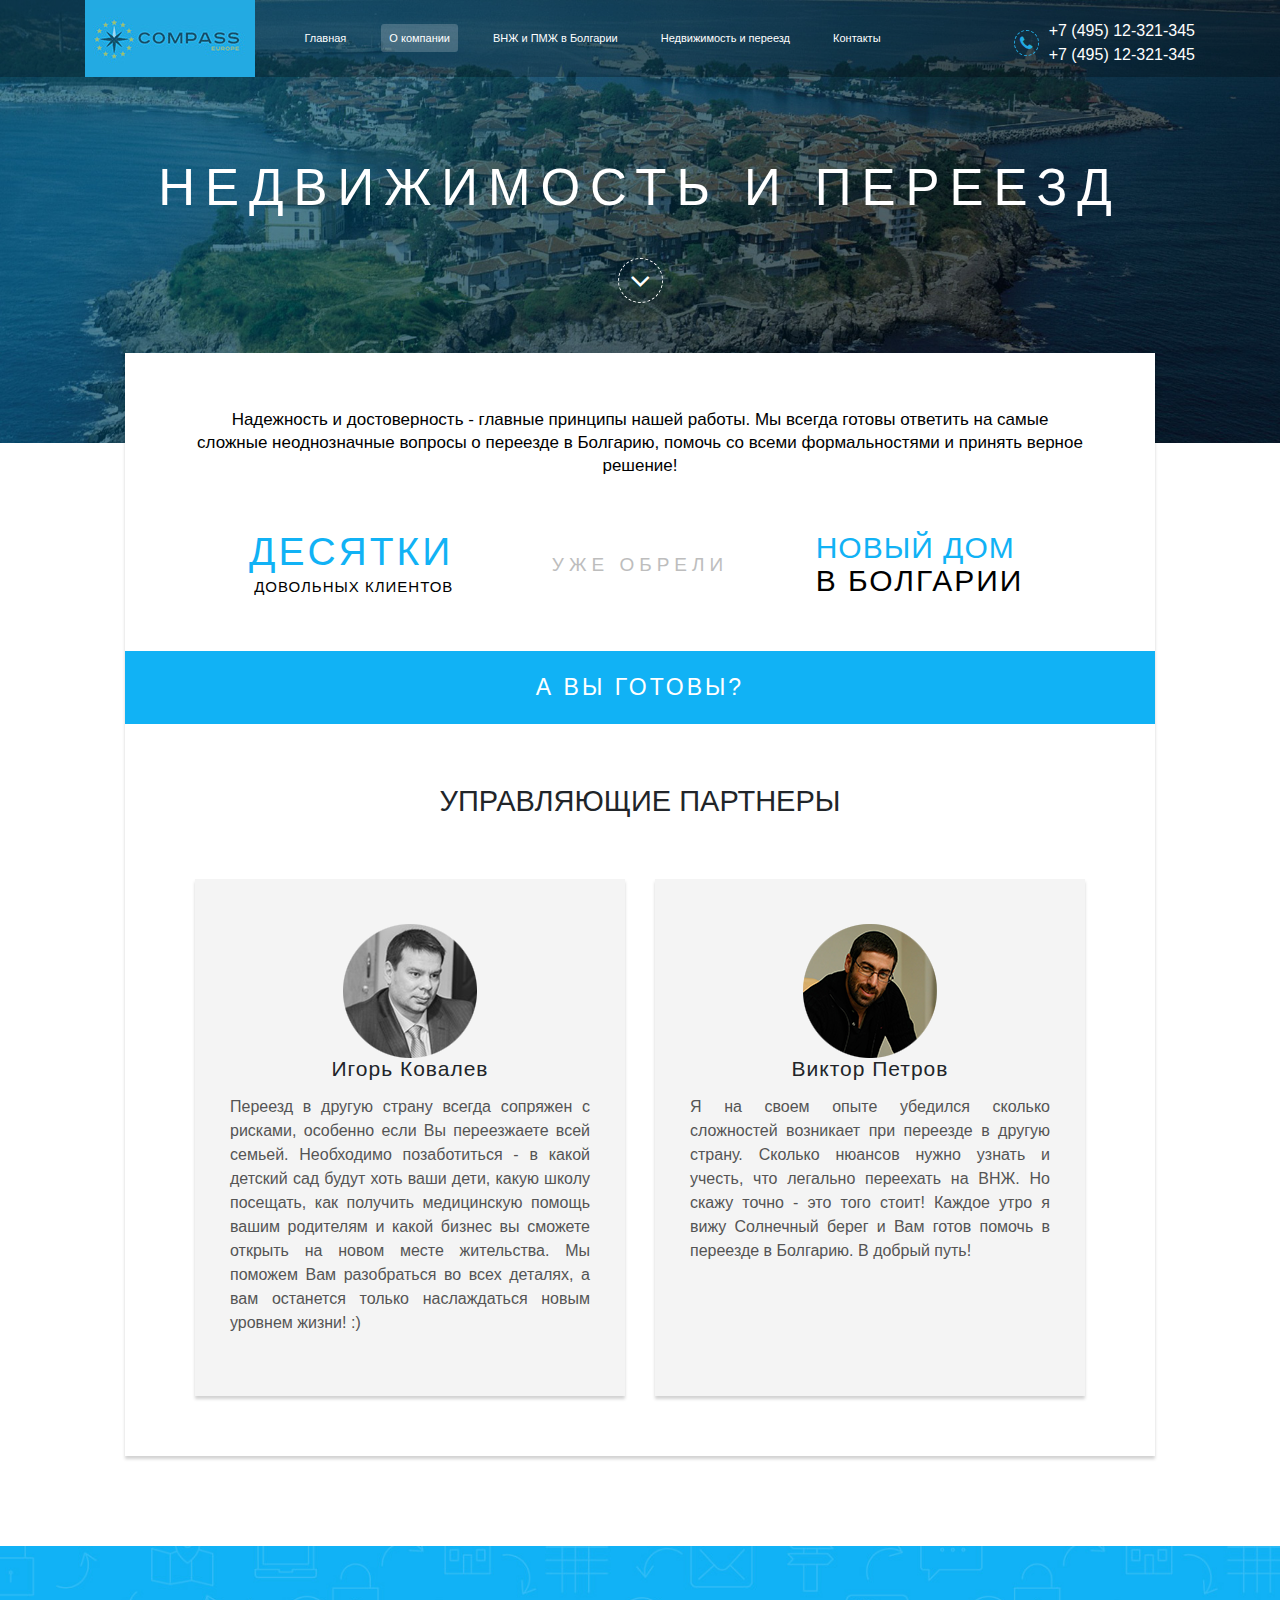
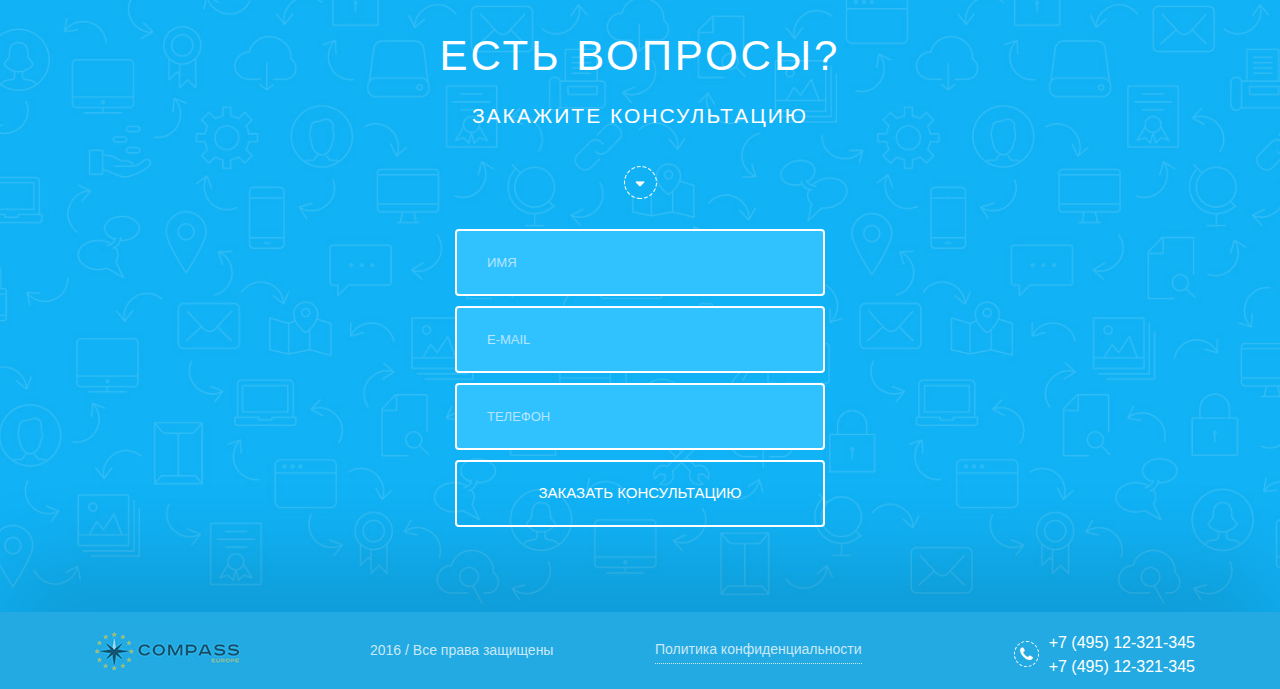
==== about.html @ b712894c "Без отзывчивости" ====
<!doctype html>
<html lang="ru">
<head>
    <meta charset="UTF-8">
    <meta name="viewport"
          content="width=device-width, user-scalable=no, initial-scale=1.0, maximum-scale=1.0, minimum-scale=1.0">
    <meta http-equiv="X-UA-Compatible" content="ie=edge">
    <title>Болгария</title>
    <link rel="stylesheet" href="css/stylesheet.css">
    <link rel="stylesheet" href="https://maxcdn.bootstrapcdn.com/font-awesome/4.7.0/css/font-awesome.min.css">
    <link rel="stylesheet" href="css/bootstrap.min.css">
    <link rel="stylesheet" href="css/main.css">
    <link rel="stylesheet" href="css/adaptive.css">
</head>
<body>

    <header class="head-background head-background-height-contact">
        <div class="header-menu">
            <div class="container">
                <div class="row">
                    <div class="col-lg-2 col-sm-3 col-4">
                        <img src="img/logo.jpg" alt="Лого" height="77" width="170">
                    </div>
                    <div class="col-xl-7 d-none d-xl-block">
                        <nav class="main-menu-position">
                            <ul class="main-menu d-flex justify-content-center">
                                <li class="main-menu_item"><a href="index.html">Главная</a></li>
                                <li class="main-menu_item active"><a href="about.html">О компании</a></li>
                                <li class="main-menu_item"><a href="#">ВНЖ и ПМЖ в Болгарии</a></li>
                                <li class="main-menu_item"><a href="arive.html">Недвижимость и переезд</a></li>
                                <li class="main-menu_item"><a href="contacts.html" class="active">Контакты</a></li>
                            </ul>
                        </nav>
                    </div>
                    <div class="col-xl-3 d-sm-flex justify-content-end col-sm-5 offset-sm-3 col-md-4 d-none offset-md-4 offset-xl-0">
                        <div class="d-flex justify-content-xl-start align-items-center phone-number">
                            <span class="fa fa-phone"></span>
                            <div class="number-position">
                                <p class="">+7 (495) 12-321-345</p>
                                <p class="">+7 (495) 12-321-345</p>
                            </div>
                        </div>
                    </div>
                    <div class="col-1 offset-7 offset-sm-0 d-block d-xl-none burger-icon align-self-center d-flex justify-content-end">
                        <span class="fa fa-navicon"></span>
                    </div>
                </div>
            </div>
        </div>
        <div class="main-text">
            <div class="container">
                <div class="row">
                    <div class="col-12">
                        <h1 class="main-text-name-contact text-center margin-main-text-contact text-size-arive">Недвижимость и переезд</h1>
                        <p class="main-arrow arrow-margin-contact"><span class="fa fa-angle-down"></span></p>
                    </div>
                </div>
            </div>
        </div>
    </header>

    <section class="form-contacts">
        <div class="white-card-contact">
            <div class="container">
                <div class="row">
                    <div class="col-12">
                        <p class="contact-answer text-center contact-answer-margin"><span>Надежность и достоверность</span> - главные
                            принципы нашей работы. Мы всегда готовы ответить на самые сложные
                            неоднозначные вопросы о переезде в Болгарию, помочь со всеми
                            формальностями и принять верное решение!
                        </p>
                    </div>
                    <div class="col-lg-3 offset-lg-1 text-lg-right">
                        <p class="main-caption-text main-caption-left-size">Десятки</p>
                        <p class="main-caption-text">довольных клиентов</p>
                    </div>
                    <div class="col-lg-4 d-flex justify-content-center">
                        <p class="grey-text-main text-center align-self-center">Уже обрели</p>
                    </div>
                    <div class="col-lg-3 p-lg-1 text-lg-left">
                        <p class="main-caption-text main-caption-right-size">Новый дом</p>
                        <p class="main-caption-text">в Болгарии</p>
                    </div>
                    <div class="col-12 p-0">
                        <div class="blue-text-ready text-center">
                            <p>А вы готовы?</p>
                        </div>
                    </div>
                    <div class="col-12">
                        <h2 class="partners-caption text-center">Управляющие партнеры</h2>
                    </div>
                    <div class="col-lg-6">
                        <div class="grey-card grey-card-1 d-flex flex-column justify-content-start align-items-center">
                            <div class="grey-photo-icon url-grey"></div>
                            <p class="grey-card-name">Игорь Ковалев</p>
                            <p class="grey-card-speech">Переезд в другую страну всегда сопряжен с рисками, особенно если Вы переезжаете всей семьей.
                                Необходимо позаботиться - в какой детский сад будут хоть ваши дети, какую школу посещать,
                                как получить медицинскую помощь вашим родителям и какой бизнес вы сможете открыть на новом месте жительства.
                                Мы поможем Вам разобраться во всех деталях, а вам останется только наслаждаться новым уровнем жизни! :)
                            </p>
                        </div>
                    </div>
                    <div class="col-lg-6">
                        <div class="grey-card grey-card-2 d-flex flex-column justify-content-start align-items-center">
                            <div class="grey-photo-icon url-color"></div>
                            <p class="grey-card-name">Виктор Петров</p>
                            <p class="grey-card-speech">Я на своем опыте убедился сколько сложностей возникает при переезде в другую страну.
                                Сколько нюансов нужно узнать и учесть, что легально переехать на ВНЖ. Но скажу точно - это того стоит!
                                Каждое утро я вижу Солнечный берег и Вам готов помочь в переезде в Болгарию. В добрый путь!
                            </p>
                        </div>
                    </div>
                </div>
            </div>
        </div>
    </section>

    <section class="blue-form">
        <div class="container">
            <div class="row">
                <div class="col-12">
                    <h2 class="form-caption">Есть вопросы?</h2>
                    <p class="form-caption-descrip form-caption-descrip-arive">Закажите консультацию</p>
                    <img src="img/blue-circle.png" alt="указатель на форму" class="form-arrow">
                </div>
                <div class="col-12">
                    <form action="https://echo.htmlacademy.ru" method="post" class="d-flex flex-column justify-content-center align-items-center">
                        <input class="form-input" name="name" type="text" placeholder="Имя" required>
                        <input class="form-input" name="e-mail" type="email" placeholder="E-mail" required>
                        <input class="form-input" name="telephone" type="tel" placeholder="Телефон" required>
                        <button type="submit" class="form-submit">Заказать консультацию</button>
                    </form>
                </div>
            </div>
        </div>
    </section>
    <footer class="footer-style">
        <div class="container">
            <div class="row">
                <div class="col-xl-2 col-sm-3 col-12 d-sm-block d-flex justify-content-center">
                    <img src="img/logo.jpg" alt="Лого" height="77" width="170">
                </div>
                <div class="col-xl-3 col-lg-3 col-sm-5 offset-sm-4 d-none d-sm-block offset-lg-1 align-self-center">
                    <p class="copyrights">2016 / Все права защищены</p>
                </div>
                <div class="col-xl-3 col-lg-3 align-self-center offset-lg-1 offset-xl-0 d-none d-lg-block">
                    <p class="polytics">Политика конфиденциальности</p>
                </div>

                <div class="col-xl-3 d-xl-block d-none d-xl-flex justify-content-xl-end">
                    <div class="d-flex justify-content-xl-start align-items-center phone-number phone-color">
                        <span class="fa fa-phone"></span>
                        <div class="number-position">
                            <p class="">+7 (495) 12-321-345</p>
                            <p class="">+7 (495) 12-321-345</p>
                        </div>
                    </div>
                </div>
            </div>
        </div>
    </footer>

</body>
</html>
---- css/stylesheet.css ----
/*! Generated by Font Squirrel (https://www.fontsquirrel.com) on December 24, 2017 */



@font-face {
    font-family: 'museo_sans_cyrl100_italic';
    src: url('museosanscyrl_100_italic-webfont.eot');
    src: url('museosanscyrl_100_italic-webfont.eot?#iefix') format('embedded-opentype'),
         url('museosanscyrl_100_italic-webfont.woff2') format('woff2'),
         url('museosanscyrl_100_italic-webfont.woff') format('woff'),
         url('museosanscyrl_100_italic-webfont.ttf') format('truetype'),
         url('museosanscyrl_100_italic-webfont.svg#museo_sans_cyrl100_italic') format('svg');
    font-weight: normal;
    font-style: normal;

}




@font-face {
    font-family: 'museo_sans_cyrl100';
    src: url('museosanscyrl_100-webfont.eot');
    src: url('museosanscyrl_100-webfont.eot?#iefix') format('embedded-opentype'),
         url('museosanscyrl_100-webfont.woff2') format('woff2'),
         url('museosanscyrl_100-webfont.woff') format('woff'),
         url('museosanscyrl_100-webfont.ttf') format('truetype'),
         url('museosanscyrl_100-webfont.svg#museo_sans_cyrl100') format('svg');
    font-weight: normal;
    font-style: normal;

}




@font-face {
    font-family: 'museo_sans_cyrl300_italic';
    src: url('museosanscyrl_300_italic-webfont.eot');
    src: url('museosanscyrl_300_italic-webfont.eot?#iefix') format('embedded-opentype'),
         url('museosanscyrl_300_italic-webfont.woff2') format('woff2'),
         url('museosanscyrl_300_italic-webfont.woff') format('woff'),
         url('museosanscyrl_300_italic-webfont.ttf') format('truetype'),
         url('museosanscyrl_300_italic-webfont.svg#museo_sans_cyrl300_italic') format('svg');
    font-weight: normal;
    font-style: normal;

}




@font-face {
    font-family: 'museo_sans_cyrl300';
    src: url('museosanscyrl_300-webfont.eot');
    src: url('museosanscyrl_300-webfont.eot?#iefix') format('embedded-opentype'),
         url('museosanscyrl_300-webfont.woff2') format('woff2'),
         url('museosanscyrl_300-webfont.woff') format('woff'),
         url('museosanscyrl_300-webfont.ttf') format('truetype'),
         url('museosanscyrl_300-webfont.svg#museo_sans_cyrl300') format('svg');
    font-weight: normal;
    font-style: normal;

}




@font-face {
    font-family: 'museo_sans_cyrl900_italic';
    src: url('museosanscyrl_900_italic-webfont.eot');
    src: url('museosanscyrl_900_italic-webfont.eot?#iefix') format('embedded-opentype'),
         url('museosanscyrl_900_italic-webfont.woff2') format('woff2'),
         url('museosanscyrl_900_italic-webfont.woff') format('woff'),
         url('museosanscyrl_900_italic-webfont.ttf') format('truetype'),
         url('museosanscyrl_900_italic-webfont.svg#museo_sans_cyrl900_italic') format('svg');
    font-weight: normal;
    font-style: normal;

}




@font-face {
    font-family: 'museo_sans_cyrl900';
    src: url('museosanscyrl_900-webfont.eot');
    src: url('museosanscyrl_900-webfont.eot?#iefix') format('embedded-opentype'),
         url('museosanscyrl_900-webfont.woff2') format('woff2'),
         url('museosanscyrl_900-webfont.woff') format('woff'),
         url('museosanscyrl_900-webfont.ttf') format('truetype'),
         url('museosanscyrl_900-webfont.svg#museo_sans_cyrl900') format('svg');
    font-weight: normal;
    font-style: normal;

}
---- css/main.css ----
body {
    margin: 0;
    padding: 0;
    background: #fff;
    font-family: 'Museo Sans Cyrl 100',Tahoma,sans-serif;
    /*overflow-x: hidden;*/
}

/*Спецификация*/

ul, li {
    display: block;
    padding: 0;
    margin: 0;
}

::-webkit-input-placeholder {
    font-family: 'Museo Sans Cyrl 100',Tahoma,sans-serif;
    color: #b7e5ff;
    font-size: 13px;
    text-transform: uppercase;
}
::-moz-placeholder {
    font-family: 'Museo Sans Cyrl 100',Tahoma,sans-serif;
    color: #b7e5ff;
    font-size: 13px;
    text-transform: uppercase;
}
/* Firefox 19+ */

:-moz-placeholder {
    font-family: 'Museo Sans Cyrl 100',Tahoma,sans-serif;
    color: #b7e5ff;
    font-size: 13px;
    text-transform: uppercase;
}
/* Firefox 18- */

:-ms-input-placeholder {
    font-family: 'Museo Sans Cyrl 100',Tahoma,sans-serif;
    color: #b7e5ff;
    font-size: 13px;
    text-transform: uppercase;
}

/*Стилизция первой секции (меню)*/

.head-background {
    background: #143f57 url("../img/main-background.jpg") center top;
    background-size: cover;
    padding: 0 0 100px 0;
}

.head-background-height-main {
    height: 100vh;
}

.main-menu_item a {
    color: #fff;
    text-decoration: none;
    font-size: 11px;
    font-family: 'Museo Sans Cyrl 900', sans-serif;
    background: rgba(255,255,255,0);
    padding: 8px 8px;
    border-radius: 3px;
}

.main-menu_item a:hover {
    background: rgba(255,255,255,0.2);
}

.main-menu_item a:active {
    color: #23aae2;
    background: rgba(255,255,255,0.2);
}

.main-menu_item {
    margin: 0 0 0 27px;
}

.main-menu_item:first-child {
    margin: 0;
}

.active a {
    background: rgba(255,255,255,0.2);
}

.header-menu {
    background: rgba(0,0,0,0.25);
}

.main-menu-position {
    padding: 25px 0 25px 0;
}

.phone-number span {
    color: #23aae2;
    border: 1px dashed #23aae2;
    padding: 4px 5px;
    border-radius: 50%;
    margin: 8px 10px 0 0;

}

.phone-number p {
    padding: 0;
    margin: 0;
    font-family: 'Museo Sans Cyrl 900', sans-serif;
    color: #fff;
    font-size: 16px;
}

.number-position {
    padding: 19px 0 10px 0;
}

.burger-icon {
    font-size: 32px;
    line-height: 32px;
    color: #fff;
}

.main-text-name {
    font-family: 'Museo Sans Cyrl 900', sans-serif;
    font-size: 90px;
    text-transform: uppercase;
    color: #fff;
    letter-spacing: 27px;
    padding: 0;
    text-align: center;
    margin: 0;
}

.main-text-name_descrip {
    font-size: 51px;
    letter-spacing: 10px;
    margin: 0;
}

.margin-main-text {
    margin: 207px 0 0 0;
}

.main-arrow {
    color: #fff;
    border: 1px dashed #fff;
    display: block;
    border-radius: 50%;
    width: 45px;
    height: 45px;
    text-align: center;
    font-size: 32px;
    line-height: 45px;
    padding: 0;
    margin: 0 auto;
}

.arrow-margin-main {
    margin-top: 160px;
}

/*Cтилизация второй секции*/

.advantages {
    background: #fff;
    padding: 90px 0 95px 0;
}

.advantages-head {
    font-family: 'Museo Sans Cyrl 900', sans-serif;
    font-size: 42px;
    color: #000;
    text-transform: uppercase;
    text-align: center;
    letter-spacing: 3px;
    padding: 0;
    margin: 0 0 65px 0;
}

/*Стилизация карточек второй секции*/

.advantages-card {
    background: #f4f4f4;
    padding: 48px 28px 60px 28px;
    box-shadow: 0 2px 4px rgba(149,149,149, 0.33);
}

.advantages-card_spec-padd {
    padding: 48px 28px 85px 28px;
}

.advantages-icon {
    width: 96px;
    height: 96px;
}

.icon-hand {
    background: url("../img/help-hand.png") center center no-repeat;
}

.icon-edit {
    background: url("../img/edit.png") center center no-repeat;
}

.icon-people {
    background: url("../img/people.png") center center no-repeat;
}

.advantages-card-headtext {
    font-family: 'Museo Sans Cyrl 900', sans-serif;
    font-size: 20px;
    text-transform: uppercase;
    margin: 18px 0 45px 0;
    padding: 0;
}

.advantages-card-descrip {
    color: #545454;
    width: 310px;
    font-size: 17px;
    text-align: center;
    position: relative;
    margin: 0;
    padding: 0;
}

.advantages-card-descrip::before {
    content: '';
    background: #c6c6c6;
    width: 38px;
    height: 1px;
    position: absolute;
    left: 50%;
    margin-left: -19px;
    top: -20px;
}

.advantages-card-descrip-media {
    color: #545454;
    width: 310px;
    font-size: 17px;
    text-align: center;
    position: relative;
    margin: 0;
    padding: 0;
}

.advantages-card-descrip-media::before {
    content: '';
    background: #c6c6c6;
    width: 38px;
    height: 1px;
    position: absolute;
    left: 50%;
    margin-left: -19px;
    top: -20px;
}

/*Cтилизаия 3-тьей секции с ракушками*/

.sand-background {
    background: #143f57 url("../img/section-sand-background.jpg") center;
    background-size: cover;
    padding: 95px 0 100px 0;
    text-align: center;
    color: #fff;
}

.sand-main-text {
    margin: 0;
    padding: 0;
    font-family: 'Museo Sans Cyrl 900', Tahoma, sans-serif;
    font-size: 42px;
    letter-spacing: 3px;
    text-transform: uppercase;
}

.sand-main-blockquote {
    font-size: 18px;
    font-style: italic;
    width: 450px;
    display: block;
    margin: 20px auto 10px auto;
    padding: 0;
}

.sand-main-person {
    font-size: 14px;
    padding: 0;
    margin: 0 0 45px 0;
    text-transform: uppercase;
    letter-spacing: 1px;
    font-family: 'Museo Sans Cyrl 900', Tahoma, sans-serif;
}

.sand-frame {
    border: 1px dashed #fff;
    padding: 60px 0;
    margin: 46px auto 0 auto;
    position: relative;
    margin: 0 auto;
}

.sand-frame::before {
    content: '';
    background: url("../img/frame-arrow.png") center center no-repeat;
    width: 33px;
    height: 33px;
    position: absolute;
    left: 48%;
    top: -8%;
}

.sand-frame:after {
    content: '';
    background: url("../img/frame-arrow.png") center center no-repeat;
    width: 33px;
    height: 33px;
    position: absolute;
    left: 48%;
    bottom: -8%;
}

.sand-frame-text {
    font-size: 19px;
    text-transform: uppercase;
    margin: 0;
    padding: 0;
}

.sand-frame-question {
    font-family: 'Museo Sans Cyrl 900',Tahoma, sans-serif;
    font-size: 23px;
    text-transform: uppercase;
    margin: 8px 0 0 0;
    padding: 0;
}

.sand-main-answer {
    font-family: 'Museo Sans Cyrl 900',Tahoma, sans-serif;
    font-size: 37px;
    letter-spacing: 3px;
    text-transform: uppercase;
    line-height: 37px;
    margin: 70px 0 0 0;
}

.sand-answer {
    font-size: 18px;
    margin: 10px 0 80px 0;
}

.see-more-button {
    font-family: 'Museo Sans Cyrl 900',Tahoma, sans-serif;
    font-size: 15px;
    padding: 20px 26px;
    border: 2px solid #fff;
    border-radius: 4px;
    text-transform: uppercase;
    text-decoration: none;
    color: #fff;
}

.see-more-button:hover {
    background: #fff;
    color: #224663;
    text-decoration: none;
}

.see-more-button:active {
    border: 2px solid #c9c9c9;
    background: #c9c9c9;
    color: #224663;
    text-decoration: none;
    box-shadow: 0 0 20px rgba(0,0,0,0.4);
}

/*Стилизация 4-той секции Недвижемость*/

.home-car {
    background: url(../img/city.png) center bottom no-repeat,
    #fff;
    background-size: cover;
    padding: 108px 0 97px 0;
}

.home-car-main-text {
    font-family: 'Museo Sans Cyrl 900',Tahoma, sans-serif;
    font-size: 42px;
    color: #000;
    text-transform: uppercase;
    text-align: center;
    letter-spacing: 2px;
}

.home-car-grey-card {
    background: #f4f4f4;
    padding: 70px 20px 40px 20px;
    box-shadow: 0 2px 4px rgba(149,149,149,0.33);
    text-align: center;
    position: relative;
    margin: 140px auto 0 auto;
}

.image-circle {
    position: absolute;
    top: -53%;
    left: 50%;
    margin-left: -149px;
}

.home-car-grey-card h3 {
    margin: 0 0 15px 0;
    padding: 0;
    font-family: 'Museo Sans Cyrl 900',Tahoma, sans-serif;
    font-size: 20px;
    color: #000;
    text-transform: uppercase;
}

.grey-card-text-descrip {
    font-size: 17px;
    display: block;
    margin: 0 auto;
}

.home-car-grey-subcard {
    background: #f4f4f4;
    padding: 45px 10px 45px 10px;
    box-shadow: 0 2px 4px rgba(149,149,149,0.33);
    text-align: center;
    position: relative;
    margin: 7px auto 60px auto;
    position: relative;
}

.home-car-grey-subcard-descrip {
    font-size: 17px;
    display: block;
    margin: 0 auto;
}

.lifebuoy-icon {
    font-size: 26px;
    background: #23aae2;
    display: block;
    width: 60px;
    height: 60px;
    border-radius: 50%;
    line-height: 62px;
    color: #fff;
    position: absolute;
    top: -35px;
    left: 50%;
    margin-left: -30px;
}

.see-more-button-modify {
    display: block;
    margin: 0 auto;
    text-align: center;
    width: 216px;
    height: 62px;
    color: #23aae2;
    border-color: #23aae2;
}

.see-more-button-modify:hover {
    color: #fff;
    border-color: #23aae2;
    background: #23aae2;
}

/*Стилизация секции Отзывы*/

.reviews {
    padding: 90px 0 90px 0;
    background: #fff;
}

.reviews-main-caption {
    font-family: 'Museo Sans Cyrl 900',Tahoma, sans-serif;
    font-size: 42px;
    text-align: center;
    text-transform: uppercase;
    letter-spacing: 2px;
    margin: 0 0 70px 0;
    padding: 0;
}

.reviews-card {
    background: #fff;
    padding: 40px 40px 50px 100px;
    box-shadow: 0 2px 4px rgba(149,149,149, 0.33);
    position: relative;
}

.reviews-avatar {
    position: absolute;
    top: 50%;
    left: -69px;
    margin-top: -69px;
}

.name-person {
    margin: 0;
    padding: 0;
    font-family: 'Museo Sans Cyrl 900',Tahoma, sans-serif;
    color: #000;
    text-transform: uppercase;
    font-size: 16px;
}

.link-vk {
    font-family: 'Museo Sans Cyrl 900',Tahoma, sans-serif;
    font-size: 12px;
    color: #23aae2;
    text-transform: uppercase;
    text-decoration: underline;
    margin-left: 45px;
}

.out-travel {
    font-size: 12px;
    color: #23aae2;
    text-transform: uppercase;
    padding: 0;
    margin: 0;
}

.text-review {
    font-size: 14px;
    font-style: italic;
    color: #363636;
    text-align: justify;
    padding: 0;
    margin: 20px 0 0 0;
}

.arrow-left-review {
    font-size: 45px;
    color: #23aae2;
    text-align: left;
}

.arrow-right-review {
    font-size: 45px;
    color: #23aae2;
    text-align: right;
}

.carousel-circle {
    width: 19px;
    height: 19px;
    border: 1px dashed #23aae2;
    display: inline-block;
    border-radius: 50%;
}

.carousel-circles-margin {
    margin: 50px auto 0 auto;
}

.circle-active {
    background: #23aae2;
}

/*Стилизация секции с формой*/

.blue-form {
    background: #11b2f5 url("../img/blue-background.jpg") center center no-repeat;
    background-size: cover;
    padding: 85px 0;
    color: #fff;
}

.form-caption {
    font-family: 'Museo Sans Cyrl 900',Tahoma, sans-serif;
    font-size: 42px;
    letter-spacing: 3px;
    text-transform: uppercase;
    text-align: center;
    line-height: 49px;
    margin: 0;
    padding: 0;
}

.form-caption-descrip {
    width: 305px;
    text-align: center;
    text-transform: uppercase;
    margin: 22px auto 0 auto;
    padding: 0;
    letter-spacing: 2px;
    font-size: 21px;
    line-height: 27px;
}

.form-arrow {
    display: block;
    margin: 37px auto 20px auto;
}

/*Стилизация инпутов в форме*/

.form-input {
    width: 370px;
    height: 67px;
    margin: 10px auto 0 auto;
    padding: 30px 30px;
    border: 2px solid #fff;
    background: #30c2ff;
    border-radius: 4px;
    color: #fff;
}

.form-submit {
    width: 370px;
    height: 67px;
    border: 2px solid #fff;
    background: transparent;
    font-family: 'Museo Sans Cyrl 900',Tahoma, sans-serif;
    font-size: 15px;
    text-transform: uppercase;
    color: #fff;
    padding: 0;
    border-radius: 4px;
    margin: 10px 0 0 0;
}

.form-submit:hover {
    background: #fff;
    color: #30c2ff;
}

.form-submit:active {
    background: #d4d4d4;
    color: #30c2ff;
    border: 2px solid #d4d4d4;
}

/*Стилизация футтера*/

.footer-style {
    background: #23aae2;
    color: #fff;
    box-shadow: 0 -30px 100px rgba(0,0,0,0.2);
}

.copyrights {
    color: rgba(255,255,255, 0.76);
    padding: 0;
    margin: 0;
    font-size: 14px;
}

.polytics {
    color: rgba(255,255,255, 0.76);
    border-bottom: 1px dotted rgba(255,255,255, 0.76);
    padding: 0 0 3px 0;
    font-size: 14px;
    display: inline-block;
    margin-top: 18px;
}

.copy-margin {
    margin: 28px 0 0 0;
}

.phone-color span {
    color: #fff;
    border-color: #fff;
}

/*Стилизация страницы Контактов*/

/*Исправление header*/

.arrow-margin-contact {
    margin: 40px auto 40px auto;
}

.head-background-height-contact {
    height: auto;
}

.main-text-name-contact {
    font-family: 'Museo Sans Cyrl 900', sans-serif;
    font-size: 51px;
    text-transform: uppercase;
    color: #fff;
    letter-spacing: 10px;
    padding: 0;
    text-align: center;
}

.margin-main-text-contact {
    margin: 80px 0 0 0;
}

/*Cтилизация новой секции (формы)*/

.white-card-contact {
    background: #fff;
    box-shadow: 0 3px 3px rgba(0,0,0,0.18);
    margin: -90px auto 90px auto;
    width: 1030px;
    padding: 55px 0 60px 0;
}

.contact-answer {
    margin: 0;
    padding: 0;
    color: #000;
    font-size: 17px;
    line-height: 23px;
}

.icon-form  {
    width: 48px;
    height: 48px;
    margin: 0 16px 0 0;
}

.info-icon {
    margin: 0 0 35px 0;
}

.icon-form-phone {
    background: url("../img/phone.png") center no-repeat;
}

.icon-form-mail {
    background: url("../img/mail.png") center no-repeat;
}

.icon-form-skype {
    background: url("../img/skype.png") center no-repeat;
}

.form-min-head {
    font-size: 18px;
    font-family: 'Museo Sans Cyrl 900',Tahoma, sans-serif;
    text-transform: uppercase;
    padding: 0;
    margin: 0 0 10px 0;
}

.form-text {
    font-size: 16px;
    line-height: 24px;
    width: 220px;
    margin: 0;
    padding: 0;
}

/*Стилизация самой формы*/

.form-back {
    background: #11b2f5;
    border-radius: 5px;
    padding: 45px 30px 45px 30px;
    color: #fff;
    margin: 60px 0 0 0;
}

.form-input-contacts {
    width: 290px;
    height: 50px;
    margin: 10px auto 0 auto;
    padding: 30px 30px;
    border: 2px solid #fff;
    background: #30c2ff;
    border-radius: 2px;
    color: #fff;
}

.form-submit-contacts {
    width: 290px;
    height: 60px;
}

.form-caption-contact {
    font-size: 25px;
    font-family: 'Museo Sans Cyrl 900',Tahoma, sans-serif;
    text-transform: uppercase;
    letter-spacing: 2px;
    padding: 0;
    margin: 0 0 10px 0;
}

.form-captin-contact-min {
    font-size: 20px;
}

.form-captin-contact + p {
    font-size: 16px;
    letter-spacing: 2px;
    text-transform: uppercase;
    padding: 0;
    margin: 0 0 15px 0;
}

/*Стилизация Недвижимости и переезда*/

.contact-answer > span {
    font-family: 'Museo Sans Cyrl 900',Tahoma, sans-serif;
}

.contact-answer-margin {
    margin-left: 55px;
    margin-right: 55px;
    margin-bottom: 50px;
}

.house-bolg {
    margin: 50px 0 0 0;
}
.img-description {
    width: 410px;
    margin: 90px 0 0 0;
    font-size: 16px;
}

.package-bolg {
    margin: 0 0 0 40px;
}

.form-caption-descrip-arive {
    width: auto;
}

/*Стилизация О НАС*/

.main-caption-text {
    font-family: 'Museo Sans Cyrl 900',Tahoma, sans-serif;
    color: #11b2f5;
    text-transform: uppercase;
    padding: 0;
    margin: 0;
}

.main-caption-left-size {
    font-size: 39px;
    letter-spacing: 3px;
    line-height: 49px;
}

.main-caption-left-size + p {
    font-size: 15px;
    color: #000;
    letter-spacing: 1px;
}

.main-caption-right-size {
    font-size: 30px;
    line-height: 34px;
    letter-spacing: 1px;
}

.main-caption-right-size + p {
    font-size: 30px;
    color: #000;
    line-height: 32px;
    letter-spacing: 2px;
}

.grey-text-main {
    font-size: 19px;
    text-transform: uppercase;
    color: #bdbdbd;
    letter-spacing: 5px;
    padding: 0;
    margin: 0;
    line-height: 19px;
}

.blue-text-ready {
    background: #11b2f5;
    margin: 50px 0 0 0;
}

.blue-text-ready > p {
    font-size: 23px;
    line-height: 23px;
    color: #fff;
    letter-spacing: 3px;
    padding: 0;
    margin: 0;
    padding: 25px 10px 25px 10px;
    text-transform: uppercase;
    font-family: 'Museo Sans Cyrl 900',Tahoma, sans-serif;
}

.partners-caption {
    font-size: 29px;
    font-family: 'Museo Sans Cyrl 900',Tahoma, sans-serif;
    text-transform: uppercase;
    padding: 0;
    margin: 60px 0 60px 0;
}

/*Карточка серая*/

.grey-photo-icon {
    width: 134px;
    height: 134px;
}

.url-grey {
    background: url("../img/photo-1.png");
}

.url-color {
    background: url("../img/photo-2.png");
}

.grey-card {
    background: #f4f4f4;
    padding: 45px 35px 45px 35px;
    box-shadow: 0 3px 3px rgba(0,0,0,0.18);
}

.grey-card-name {
    font-family: 'Museo Sans Cyrl 900',Tahoma, sans-serif;
    font-size: 21px;
    line-height: 21px;
    letter-spacing: 1px;
}

.grey-card-speech {
    font-size: 16px;
    color: #545454;
    text-align: justify;
}

.grey-card-1 {
    margin-left: 55px;
}

.grey-card-2 {
    margin-right: 55px;
    padding-bottom: 117px;
}
---- css/adaptive.css ----
/*Media запросы для главной*/


@media screen and (max-width: 1199px) {
    .media-card-pad {
        margin-top: 20px;
    }

    .advantages-card-descrip-media::before {
        content: '';
        background: #c6c6c6;
        width: 38px;
        height: 1px;
        position: absolute;
        left: 50%;
        margin-left: -19px;
        top: -20px;
    }

    .link-vk {
        margin-left: 20px;
    }
}

@media screen and (max-width: 767px) {
    .image-circle {
        top: -132px;
    }
}

@media screen and (max-width: 991px) {
    .flex-media {
        display: -webkit-box;
        display: flex;
        -webkit-box-orient: vertical;
        -webkit-box-direction: normal;
        flex-direction: column;
        -webkit-box-pack: start;
        justify-content: flex-start;
        -webkit-box-align: start;
        align-items: flex-start;
    }
}

@media screen and (max-width: 767px) {
    .advantages-card-descrip {
        width: 90%;
        padding: 0;
    }

    .advantages-card-descrip-media {
        width: 90%;
        padding: 0;
    }
    .main-text-name {
        font-size: 70px;
        letter-spacing: 15px;
    }

    .advantages-card_spec-padd {
        padding: 48px 28px 160px 28px;
    }

    .main-text-name_descrip {
        font-size: 35px;
        letter-spacing: 5px;
    }

    .media-margin-arrow-left {
        display: none;
    }

    .media-margin-arrow-right {
        display: none;
    }
    .reviews-avatar {
        top: 0%;
        left: 50%;
        margin-left: -69px;
    }

    .reviews-main-caption {
        margin: 0 0 140px 0;
    }

    .flex-media {
        -webkit-box-orient: vertical;
        -webkit-box-direction: normal;
        flex-direction: column;
        -webkit-box-pack: center;
        justify-content: center;
        align-content: center;
        -webkit-box-align: center;
        align-items: center;
    }

    .flex-name-media {
        -webkit-box-orient: vertical;
        -webkit-box-direction: normal;
        flex-direction: column;
        -webkit-box-pack: center;
        justify-content: center;
        -webkit-box-align: center;
        align-items: center;
    }

    .reviews-card {
        display: -webkit-box;
        display: flex;
        -webkit-box-orient: vertical;
        -webkit-box-direction: normal;
        flex-direction: column;
        -webkit-box-pack: center;
        justify-content: center;
        -webkit-box-align: center;
        align-items: center;
        padding: 90px 30px 45px 30px;
    }

    .out-travel {
        display: inline-block;
    }
    .out-travel {
        align-self: center;
    }

    .link-vk {
        margin-left: 0px;
        align-self: center;
    }
}

@media screen and (max-width: 400px) {
    .form-input {
        width: 90%;
    }

    .form-submit {
        width: 90%;
    }

    .form-caption {
        width: 90%;
        text-align: center;
        padding: 0;
        margin: 0 auto;
    }

    .form-caption + p {
        width: 80%;
        text-align: center;
        padding: 0;
        margin: 0 auto;
    }

    .reviews-main-caption {
        width: 90%;
        margin: 0 auto 140px auto;
    }
}

@media screen and (max-width: 475px) {

    .home-car-main-text {
        width: 90%;
        margin: 0 auto;
    }

    .advantages-head {
        width: 90%;
        margin: 0 auto 65px auto;
        font-size: 35px;
    }

    .sand-main-text {
        width: 90%;
        margin: 0 auto;
    }

    .sand-main-blockquote {
        width: 90%;
    }

    .home-car-main-text {
        font-size: 35px;
    }

    .reviews-main-caption {
        font-size: 35px;
    }

    .form-caption {
        font-size: 35px;
    }

    .sand-main-answer {
        width: 90%;
        margin: 70px auto 0 auto;
    }

    .sand-answer {
        width: 90%;
        margin: 10px auto 80px auto;
    }
}

@media screen and (max-width: 510px) {
    .main-text-name {
        font-size: 50px;
        letter-spacing: 7px;
    }

    .main-text-name_descrip {
        font-size: 25px;
        letter-spacing: 3px;
    }
}

@media screen and (max-width: 575px) {

    .advantages-card_spec-padd {
        margin: 0 0 20px 0;
    }
}

/*Медия для Контактов*/

@media screen and (max-width: 1050px) {
    .white-card-contact {
        width: 100%;
        box-shadow: none;
        margin: 0 auto;
    }
}

@media screen and (max-width: 995px) {
    .form-input-contacts {
        width: 90%;
    }

    .form-submit-contacts {
        width: 90%;
    }
}

@media screen and (max-width: 768px) {
    .media-form {
        width: 90%;
    }

    .icon-form {
        margin-right: -2px;
        margin-bottom: 20px;
    }

    .contact-answer{
        margin-bottom: 55px;
    }
}

/*Адаптивность Переезда*/



@media screen and (max-width: 990px) {
    .house-bolg {
        margin-top: 20px;
    }
    .img-description {
        width: 90%;
        margin: 20px 0 0 0;
    }

    .package-bolg {
        margin: 30px 0 0 0;
    }
}


@media screen and (max-width: 767px) {
    .text-size-arive {
        font-size: 37px;
    }

    .main-arrow {
        margin-bottom: 100px;
    }
}

@media screen and (max-width: 465px) {

    .package-bolg {
        transform: scale(0.7);
    }

    .house-bolg {
        transform: scale(0.7);
    }
}

@media screen and (max-width: 505px) {
    .text-size-arive {
        font-size: 27px;
    }
}
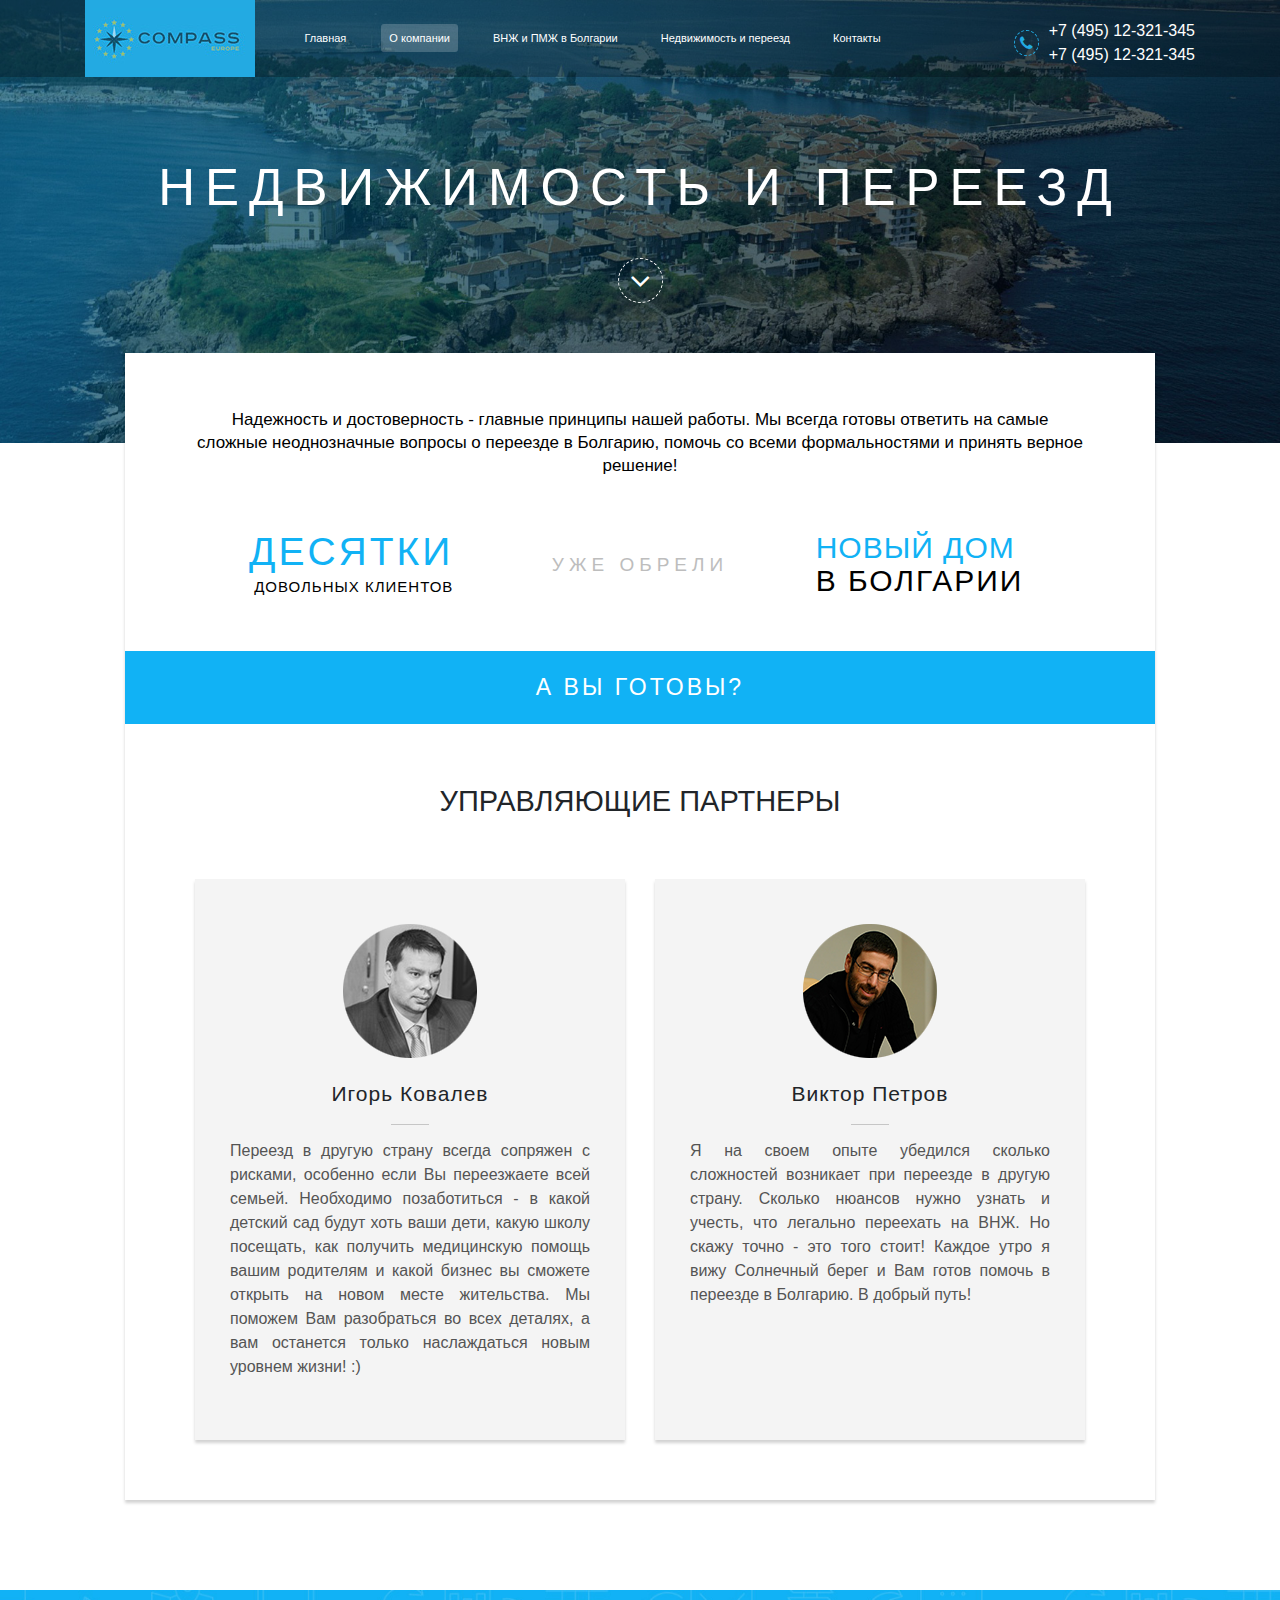
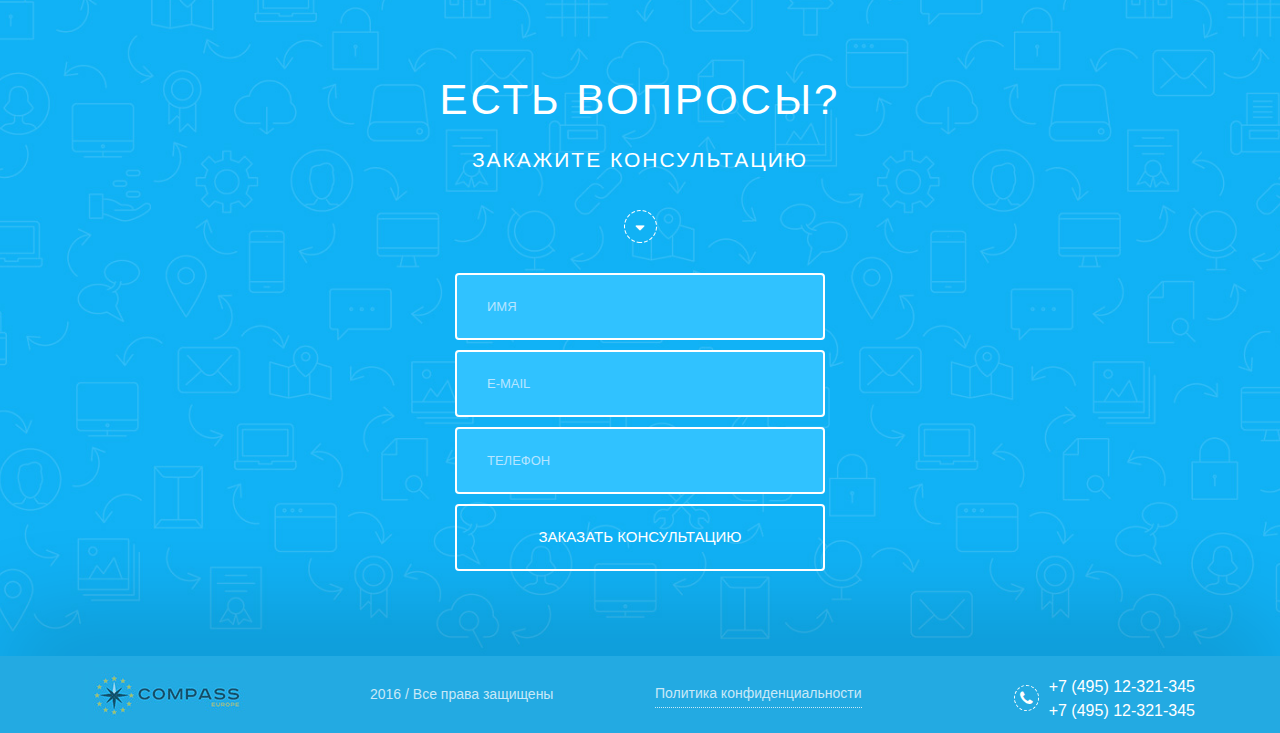
==== commit ccd0206a: "Финал" ====
--- a/about.html
+++ b/about.html
@@ -42,7 +42,7 @@
                         </div>
                     </div>
                     <div class="col-1 offset-7 offset-sm-0 d-block d-xl-none burger-icon align-self-center d-flex justify-content-end">
-                        <span class="fa fa-navicon"></span>
+                        <a href="arive.html"><span class="fa fa-navicon"></span></a>
                     </div>
                 </div>
             </div>
@@ -70,18 +70,18 @@
                             формальностями и принять верное решение!
                         </p>
                     </div>
-                    <div class="col-lg-3 offset-lg-1 text-lg-right">
+                    <div class="col-lg-3 offset-lg-1 text-lg-right col-12 text-center col-md-4 text-md-left">
                         <p class="main-caption-text main-caption-left-size">Десятки</p>
                         <p class="main-caption-text">довольных клиентов</p>
                     </div>
-                    <div class="col-lg-4 d-flex justify-content-center">
+                    <div class="col-lg-4 d-flex justify-content-center col-md-4">
                         <p class="grey-text-main text-center align-self-center">Уже обрели</p>
                     </div>
-                    <div class="col-lg-3 p-lg-1 text-lg-left">
+                    <div class="col-lg-3 p-lg-1 text-lg-left col-12 text-center col-md-4 text-md-right">
                         <p class="main-caption-text main-caption-right-size">Новый дом</p>
                         <p class="main-caption-text">в Болгарии</p>
                     </div>
-                    <div class="col-12 p-0">
+                    <div class="col-12 p-0 m-0 w-100">
                         <div class="blue-text-ready text-center">
                             <p>А вы готовы?</p>
                         </div>
@@ -89,7 +89,7 @@
                     <div class="col-12">
                         <h2 class="partners-caption text-center">Управляющие партнеры</h2>
                     </div>
-                    <div class="col-lg-6">
+                    <div class="col-lg-6 col-12 col-md-6">
                         <div class="grey-card grey-card-1 d-flex flex-column justify-content-start align-items-center">
                             <div class="grey-photo-icon url-grey"></div>
                             <p class="grey-card-name">Игорь Ковалев</p>
@@ -100,7 +100,7 @@
                             </p>
                         </div>
                     </div>
-                    <div class="col-lg-6">
+                    <div class="col-lg-6 col-12 col-md-6">
                         <div class="grey-card grey-card-2 d-flex flex-column justify-content-start align-items-center">
                             <div class="grey-photo-icon url-color"></div>
                             <p class="grey-card-name">Виктор Петров</p>
--- a/css/main.css
+++ b/css/main.css
@@ -119,6 +119,20 @@
     font-size: 32px;
     line-height: 32px;
     color: #fff;
+}
+
+.burger-icon a {
+    color: #fff;
+}
+
+.burger-icon a:hover {
+    color: #f4f4f4;
+}
+
+.burger-icon a:active {
+    -webkit-transform: scale(1.1);
+    transform: scale(1.1);
+    transition: all 0.7 ease;
 }
 
 .main-text-name {
@@ -920,6 +934,7 @@
     background: #f4f4f4;
     padding: 45px 35px 45px 35px;
     box-shadow: 0 3px 3px rgba(0,0,0,0.18);
+    margin: 0;
 }
 
 .grey-card-name {
@@ -927,12 +942,26 @@
     font-size: 21px;
     line-height: 21px;
     letter-spacing: 1px;
+    margin: 25px 0 35px 0;
+    padding: 0;
 }
 
 .grey-card-speech {
     font-size: 16px;
     color: #545454;
     text-align: justify;
+    position: relative;
+}
+
+.grey-card-speech::before {
+    content: '';
+    width: 38px;
+    height: 1px;
+    background: #c6c6c6;
+    position: absolute;
+    top: -15px;
+    left: 50%;
+    margin-left: -19px;
 }
 
 .grey-card-1 {
--- a/css/adaptive.css
+++ b/css/adaptive.css
@@ -169,7 +169,7 @@
     .advantages-head {
         width: 90%;
         margin: 0 auto 65px auto;
-        font-size: 35px;
+        font-size: 30px;
     }
 
     .sand-main-text {
@@ -182,15 +182,15 @@
     }
 
     .home-car-main-text {
-        font-size: 35px;
+        font-size: 30px;
     }
 
     .reviews-main-caption {
-        font-size: 35px;
+        font-size: 30px;
     }
 
     .form-caption {
-        font-size: 35px;
+        font-size: 30px;
     }
 
     .sand-main-answer {
@@ -238,6 +238,15 @@
         width: 90%;
     }
 
+    .grey-card-1 {
+        margin-left: 0;
+    }
+
+    .grey-card-2 {
+        margin-right: 0;
+        padding-bottom: 141px;
+    }
+
     .form-submit-contacts {
         width: 90%;
     }
@@ -285,15 +294,27 @@
     .main-arrow {
         margin-bottom: 100px;
     }
+
+    .grey-card-2 {
+        padding-bottom: 25px;
+        margin-top: 20px;
+    }
+
+    .grey-text-main {
+        margin-top: 20px;
+        margin-bottom: 20px;
+    }
 }
 
 @media screen and (max-width: 465px) {
 
     .package-bolg {
+        -webkit-transform: scale(0.7);
         transform: scale(0.7);
     }
 
     .house-bolg {
+        -webkit-transform: scale(0.7);
         transform: scale(0.7);
     }
 }
@@ -304,4 +325,3 @@
     }
 }
 
-
